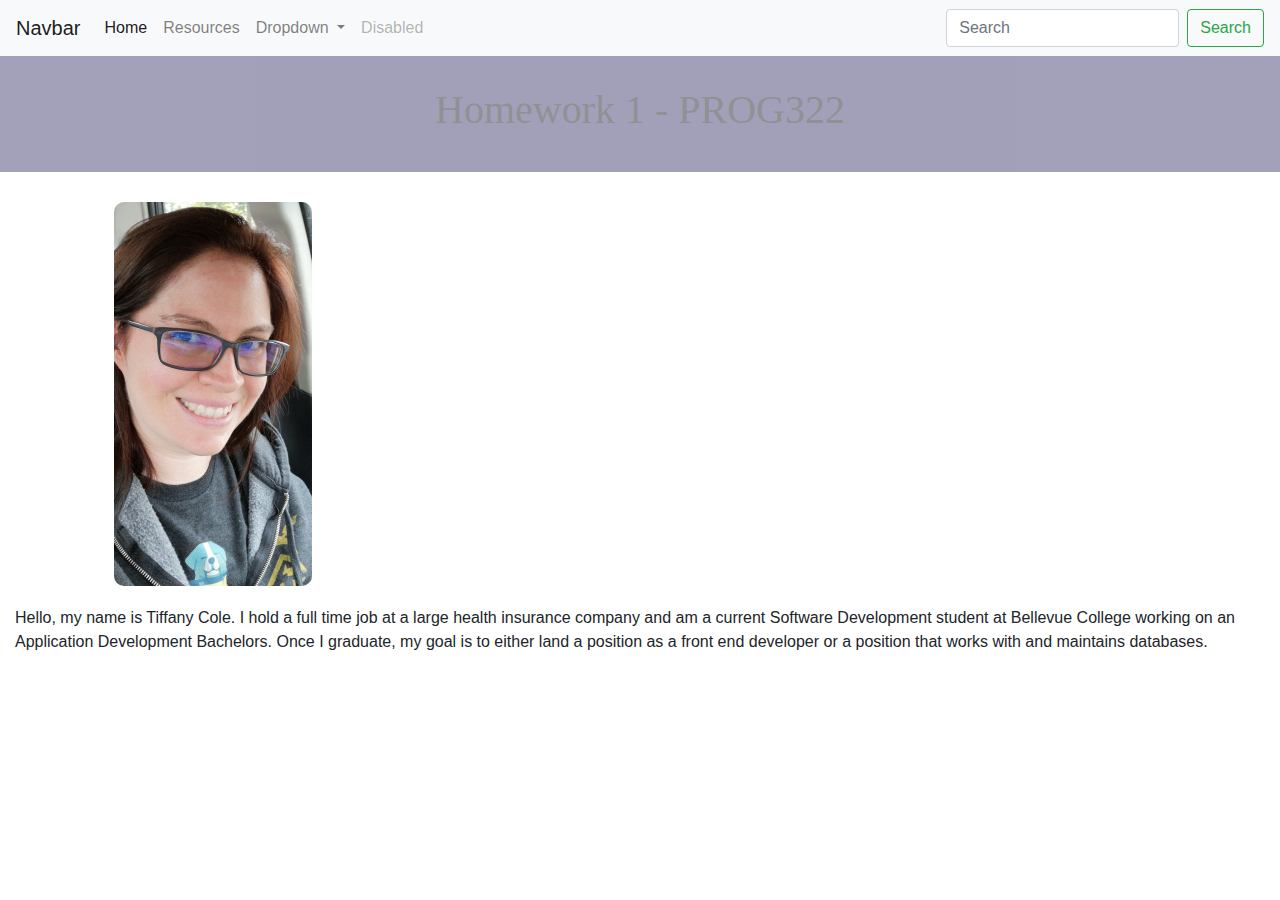
==== index.html @ 00736f1a "adding grids" ====
<!DOCTYPE html>
<html lang="en">
<head>
    <title>Tiffany Cole</title>
    <script src="js/jquery.min.js"></script>
    <meta charset="UTF-8">
    <meta name="description" content="Free Web tutorials">
    <meta name="keywords" content="HTML,CSS,XML,JavaScript">
    <meta name="author" content="Tiffany Cole">
    <meta name="viewport" content="width=device-width, initial-scale=1.0">
    <link rel="stylesheet" type="text/css" href="css/style.css"/>
    <link rel="stylesheet" type="text/css" href="css/bootstrap.min.css"/>
</head>

<!-- this is just temp -->
<nav class="navbar navbar-expand-lg navbar-light bg-light">
    <a class="navbar-brand" href="#">Navbar</a>
    <button class="navbar-toggler" type="button" data-toggle="collapse" data-target="#navbarSupportedContent" aria-controls="navbarSupportedContent" aria-expanded="false" aria-label="Toggle navigation">
      <span class="navbar-toggler-icon"></span>
    </button>
    <div class="collapse navbar-collapse" id="navbarSupportedContent">
      <ul class="navbar-nav mr-auto">
        <li class="nav-item active">
          <a class="nav-link" href="#">Home <span class="sr-only">(current)</span></a>
        </li>
        <li class="nav-item">
          <a class="nav-link" href="pages/resources.html">Resources</a>
        </li>
        <li class="nav-item dropdown">
          <a class="nav-link dropdown-toggle" href="#" id="navbarDropdown" role="button" data-toggle="dropdown" aria-haspopup="true" aria-expanded="false">
            Dropdown
          </a>
          <div class="dropdown-menu" aria-labelledby="navbarDropdown">
            <a class="dropdown-item" href="#">Action</a>
            <a class="dropdown-item" href="#">Another action</a>
            <div class="dropdown-divider"></div>
            <a class="dropdown-item" href="#">Something else here</a>
          </div>
        </li>
        <li class="nav-item">
          <a class="nav-link disabled" href="#" tabindex="-1" aria-disabled="true">Disabled</a>
        </li>
      </ul>
      <form class="form-inline my-2 my-lg-0">
        <input class="form-control mr-sm-2" type="search" placeholder="Search" aria-label="Search">
        <button class="btn btn-outline-success my-2 my-sm-0" type="submit">Search</button>
      </form>
    </div>
  </nav>
<!-- this is just temp -->


    <div class="text-center">
<h1 class="cursive">Homework 1 - PROG322</h1>
</div>

<div class="col-sm-4">
<img src="./images/profilepicture.jpg" class="img-rounded" width="512" height="384" alt="pic of me"/>
</div>
</div>
<div class="col-sm-8"></div>
<div class="text-break container-fluid">
    Hello, my name is Tiffany Cole. I hold a full time job at a large health insurance company
    and am a current Software Development student at Bellevue College working on an Application Development Bachelors.
    Once I graduate, my goal is to either land a position as a front end developer or a position that works with and maintains databases.
</div>
</div>
</html>

</html>
---- css/style.css ----
.img-rounded {
    border-radius:10px;
    display: block;
    margin-left: auto;
    margin-right: auto;
    width: 50%;
    object-fit: cover;
    padding-bottom: 20px,
}

.cursive {
    font-family: cursive;
}

.listed-resources {
    font-family: 'Trebuchet MS', 'Lucida Sans Unicode', 'Lucida Grande', 'Lucida Sans', Arial, sans-serif
}

.text-break {
    padding-bottom: 20px;
    padding-top: 20px;
    font-family: 'Trebuchet MS', 'Lucida Sans Unicode', 'Lucida Grande', 'Lucida Sans', Arial, sans-serif
}

.container {
    padding-right:15px;
    padding-left:15px;
    margin-right:auto;
    margin-left:auto
}

h1 {
    font-family: 'Segoe UI', Tahoma, Geneva, Verdana, sans-serif;
}

.text-center {
    padding-top:30px;
    padding-bottom:30px;
    margin-bottom:30px;
    opacity: 0.5;
    text-align: center;
    color:inherit;
    background-color:rgb(70, 67, 116)
}
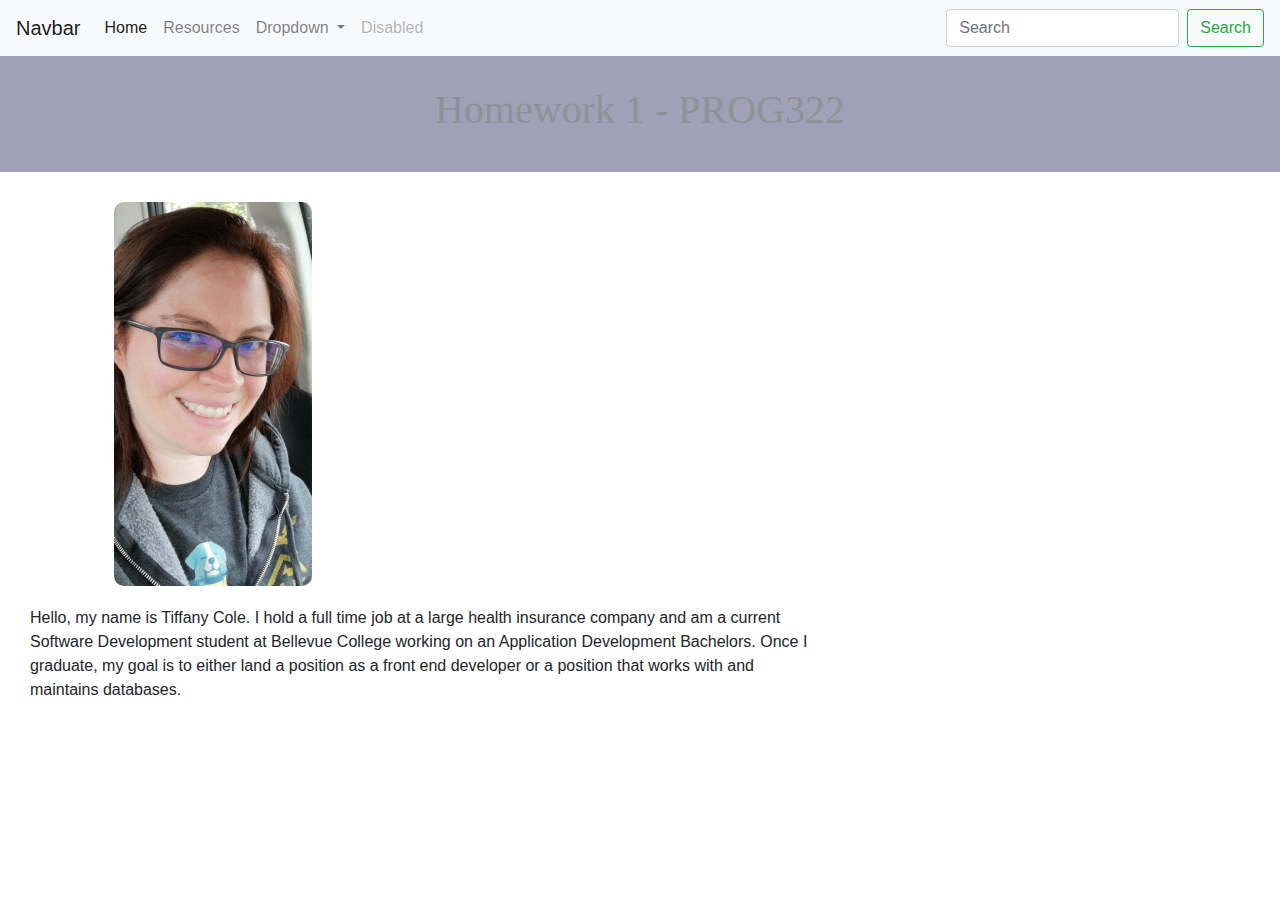
==== commit 8bf6bc47: "fixing grid" ====
--- a/index.html
+++ b/index.html
@@ -58,7 +58,7 @@
 <img src="./images/profilepicture.jpg" class="img-rounded" width="512" height="384" alt="pic of me"/>
 </div>
 </div>
-<div class="col-sm-8"></div>
+<div class="col-sm-8">
 <div class="text-break container-fluid">
     Hello, my name is Tiffany Cole. I hold a full time job at a large health insurance company
     and am a current Software Development student at Bellevue College working on an Application Development Bachelors.
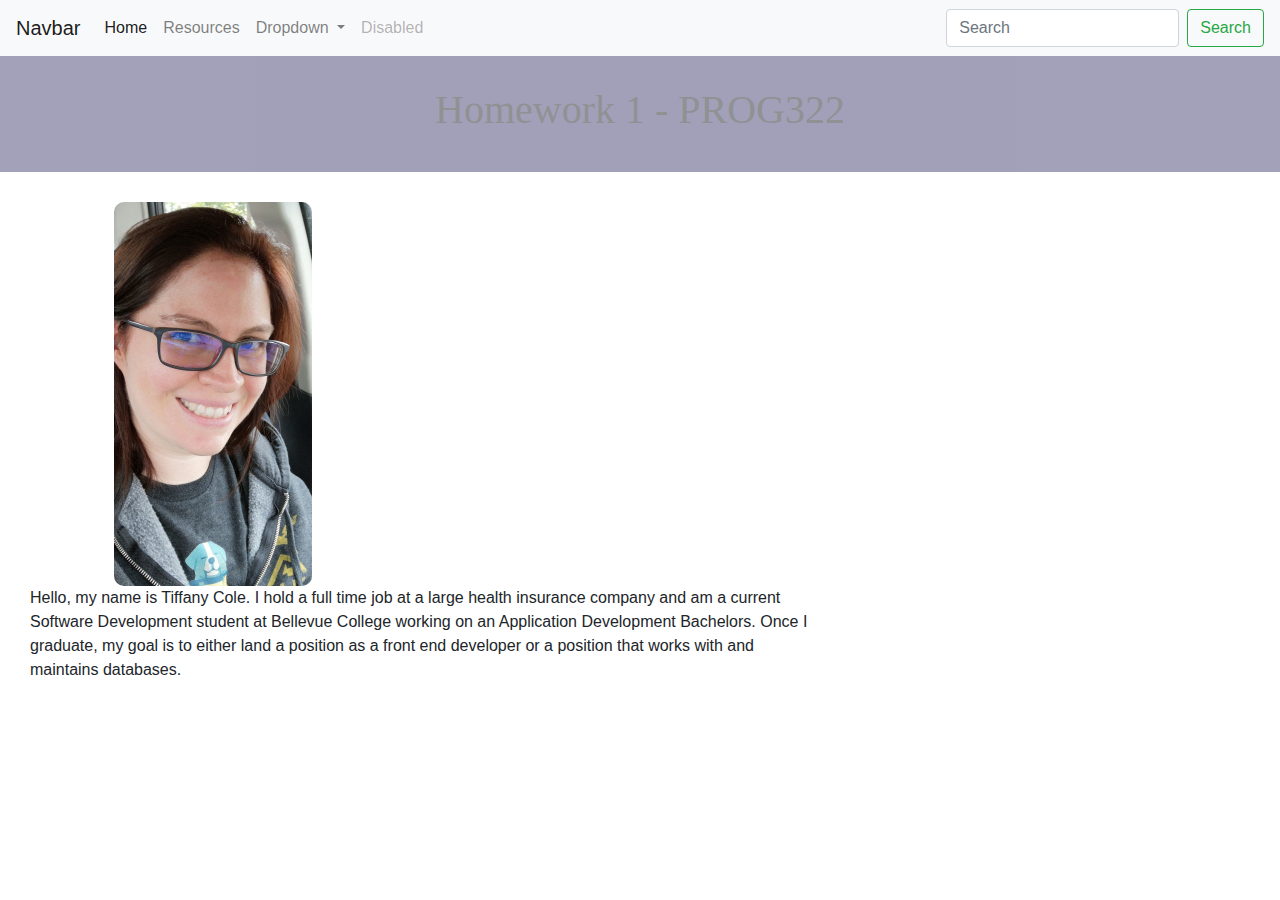
==== commit 1f3da674: "fixing grid" ====
--- a/index.html
+++ b/index.html
@@ -57,7 +57,6 @@
 <div class="col-sm-4">
 <img src="./images/profilepicture.jpg" class="img-rounded" width="512" height="384" alt="pic of me"/>
 </div>
-</div>
 <div class="col-sm-8">
 <div class="text-break container-fluid">
     Hello, my name is Tiffany Cole. I hold a full time job at a large health insurance company
@@ -67,5 +66,4 @@
 </div>
 </html>
 
-</html>
 
--- a/css/style.css
+++ b/css/style.css
@@ -17,17 +17,10 @@
 }
 
 .text-break {
-    padding-bottom: 20px;
-    padding-top: 20px;
+
     font-family: 'Trebuchet MS', 'Lucida Sans Unicode', 'Lucida Grande', 'Lucida Sans', Arial, sans-serif
 }
 
-.container {
-    padding-right:15px;
-    padding-left:15px;
-    margin-right:auto;
-    margin-left:auto
-}
 
 h1 {
     font-family: 'Segoe UI', Tahoma, Geneva, Verdana, sans-serif;
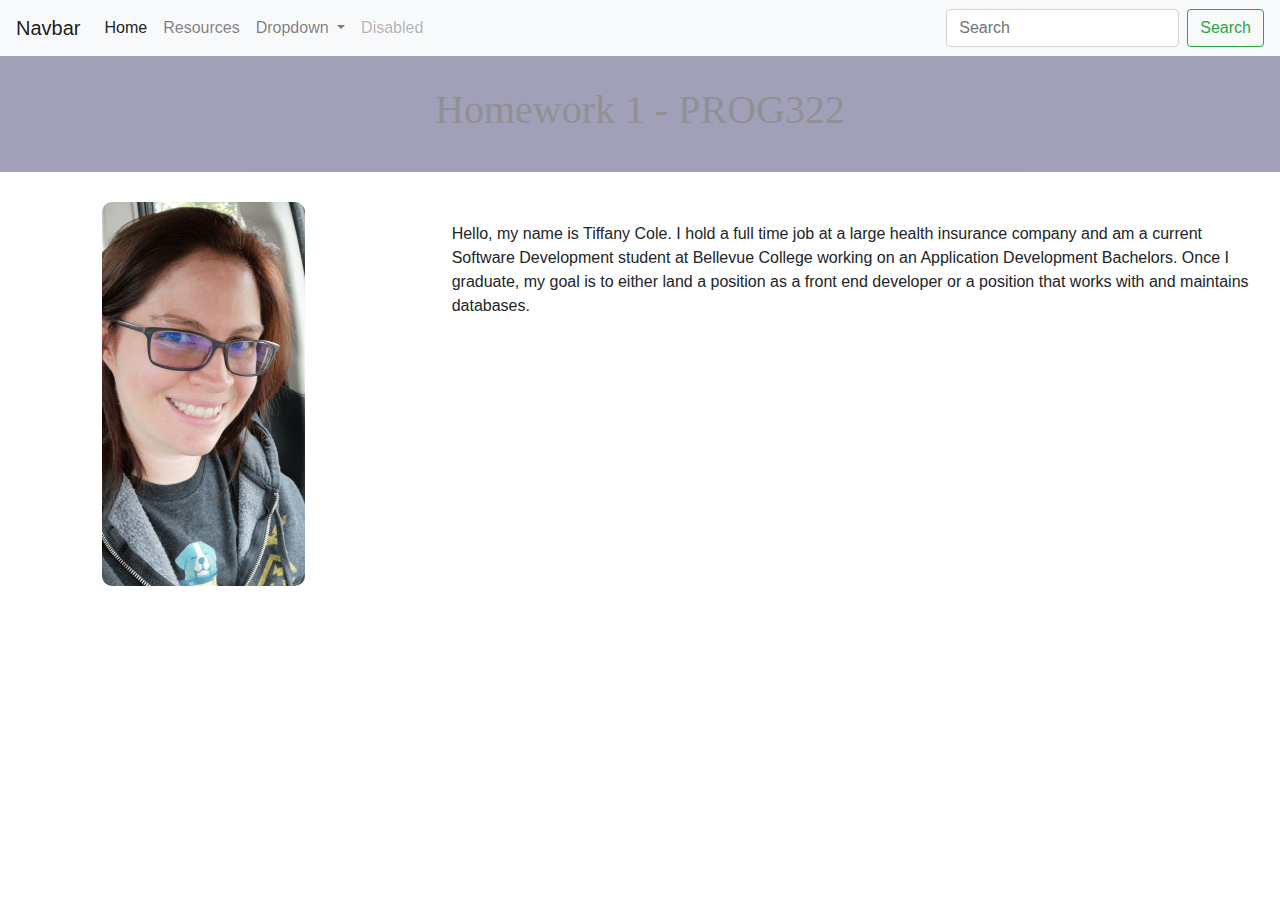
==== commit da8c510c: "fixing grid" ====
--- a/index.html
+++ b/index.html
@@ -54,6 +54,7 @@
 <h1 class="cursive">Homework 1 - PROG322</h1>
 </div>
 
+<div class="row">
 <div class="col-sm-4">
 <img src="./images/profilepicture.jpg" class="img-rounded" width="512" height="384" alt="pic of me"/>
 </div>
@@ -64,6 +65,7 @@
     Once I graduate, my goal is to either land a position as a front end developer or a position that works with and maintains databases.
 </div>
 </div>
+</div>
 </html>
 
 
--- a/css/style.css
+++ b/css/style.css
@@ -17,10 +17,10 @@
 }
 
 .text-break {
-
+    padding-bottom: 20px;
+    padding-top: 20px;
     font-family: 'Trebuchet MS', 'Lucida Sans Unicode', 'Lucida Grande', 'Lucida Sans', Arial, sans-serif
 }
-
 
 h1 {
     font-family: 'Segoe UI', Tahoma, Geneva, Verdana, sans-serif;
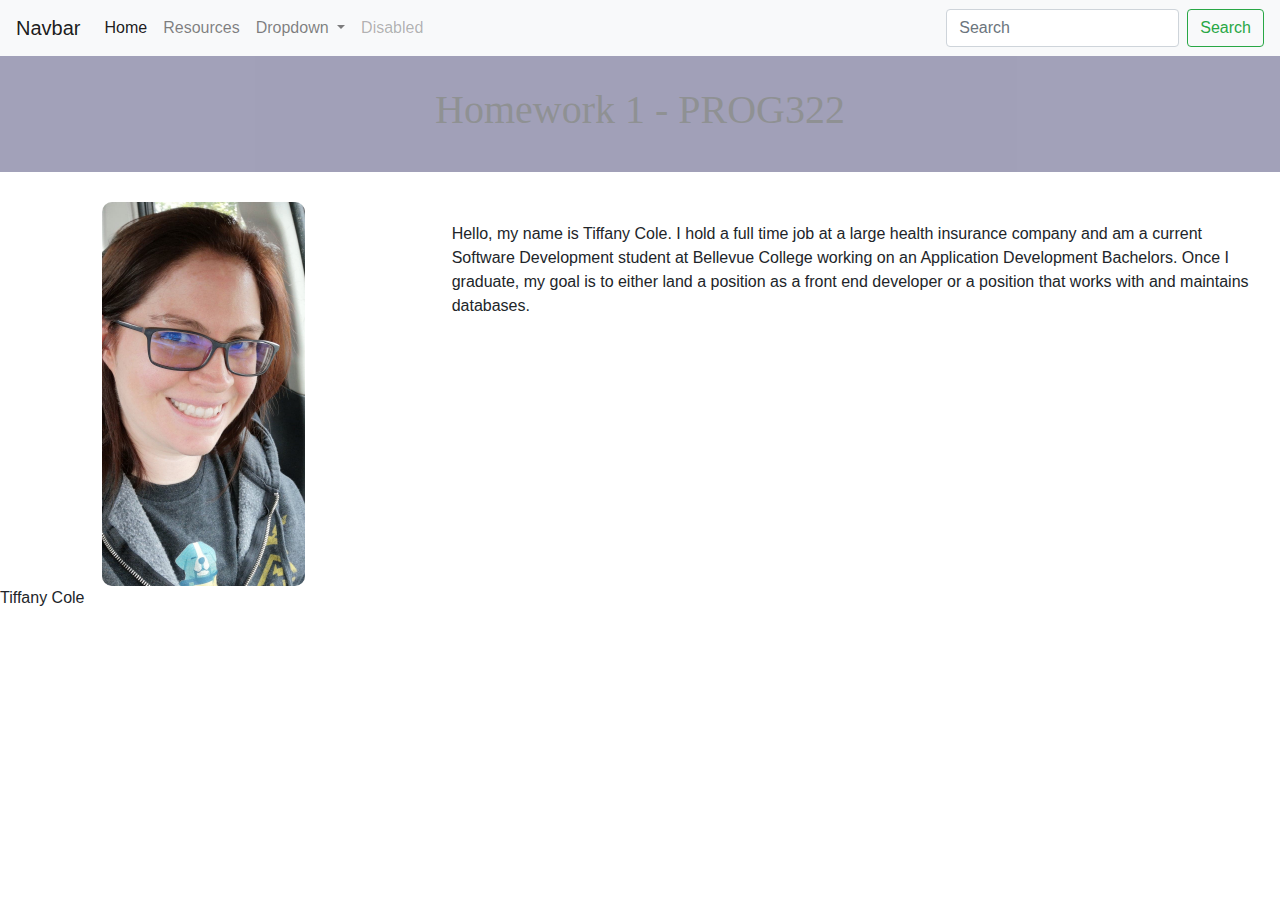
==== commit dd3d09d8: "adding name" ====
--- a/index.html
+++ b/index.html
@@ -57,12 +57,13 @@
 <div class="row">
 <div class="col-sm-4">
 <img src="./images/profilepicture.jpg" class="img-rounded" width="512" height="384" alt="pic of me"/>
+<p>Tiffany Cole</p>
 </div>
 <div class="col-sm-8">
 <div class="text-break container-fluid">
-    Hello, my name is Tiffany Cole. I hold a full time job at a large health insurance company
+   <p>Hello, my name is Tiffany Cole. I hold a full time job at a large health insurance company
     and am a current Software Development student at Bellevue College working on an Application Development Bachelors.
-    Once I graduate, my goal is to either land a position as a front end developer or a position that works with and maintains databases.
+    Once I graduate, my goal is to either land a position as a front end developer or a position that works with and maintains databases. </p> 
 </div>
 </div>
 </div>
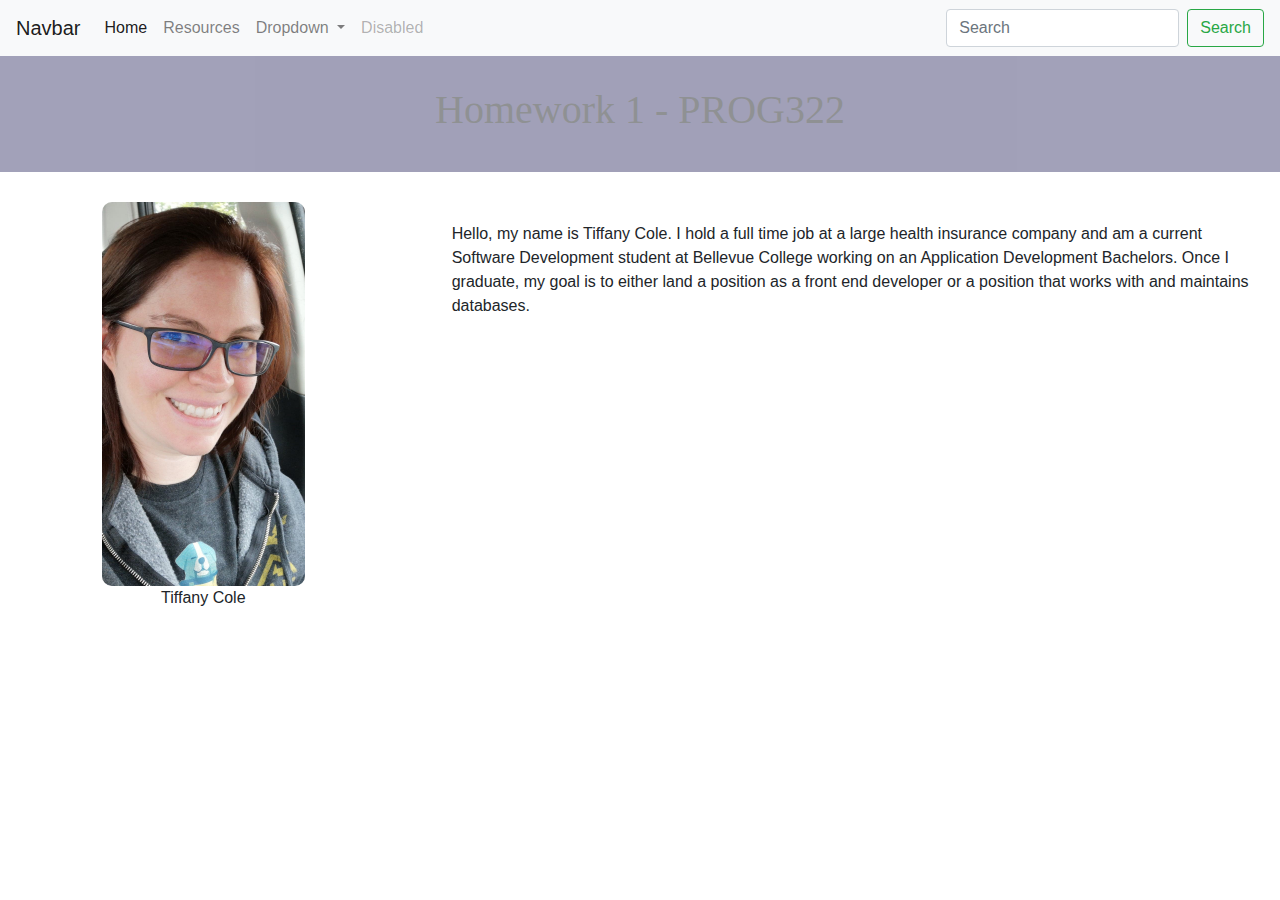
==== commit 2e829669: "text" ====
--- a/index.html
+++ b/index.html
@@ -57,7 +57,9 @@
 <div class="row">
 <div class="col-sm-4">
 <img src="./images/profilepicture.jpg" class="img-rounded" width="512" height="384" alt="pic of me"/>
-<p>Tiffany Cole</p>
+<div class="title-name">Tiffany Cole
+    
+</div>
 </div>
 <div class="col-sm-8">
 <div class="text-break container-fluid">
--- a/css/style.css
+++ b/css/style.css
@@ -13,6 +13,11 @@
 }
 
 .listed-resources {
+    font-family: 'Trebuchet MS', 'Lucida Sans Unicode', 'Lucida Grande', 'Lucida Sans', Arial, sans-serif
+}
+
+.title-name {
+    text-align: center;
     font-family: 'Trebuchet MS', 'Lucida Sans Unicode', 'Lucida Grande', 'Lucida Sans', Arial, sans-serif
 }
 
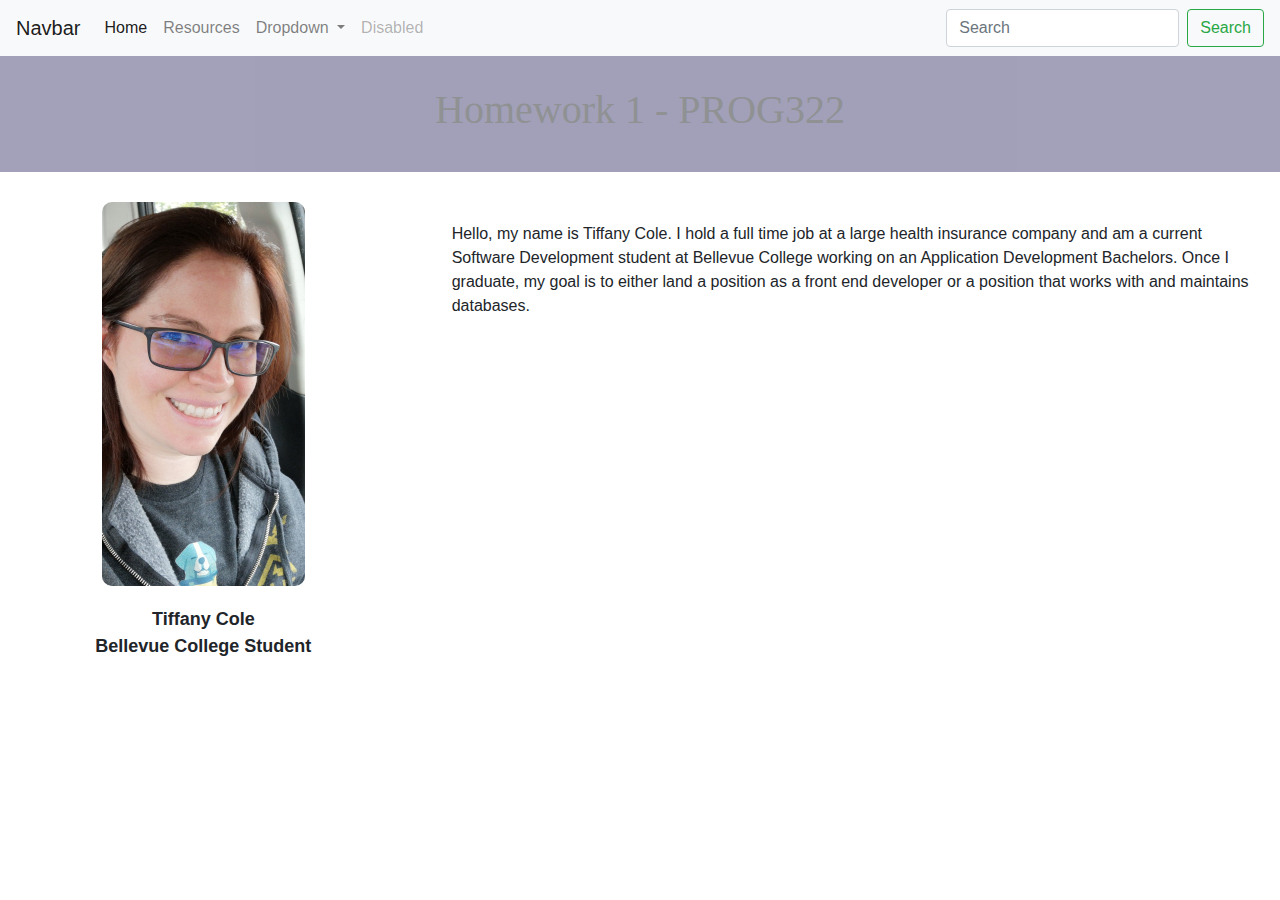
==== commit b1f72e04: "updated title" ====
--- a/index.html
+++ b/index.html
@@ -4,7 +4,7 @@
     <title>Tiffany Cole</title>
     <script src="js/jquery.min.js"></script>
     <meta charset="UTF-8">
-    <meta name="description" content="Free Web tutorials">
+    <meta name="description" content="ISIT322 Spring 2020">
     <meta name="keywords" content="HTML,CSS,XML,JavaScript">
     <meta name="author" content="Tiffany Cole">
     <meta name="viewport" content="width=device-width, initial-scale=1.0">
@@ -57,8 +57,9 @@
 <div class="row">
 <div class="col-sm-4">
 <img src="./images/profilepicture.jpg" class="img-rounded" width="512" height="384" alt="pic of me"/>
-<div class="title-name">Tiffany Cole
-    
+<div class="title-name">Tiffany Cole<br>
+    Bellevue College Student
+
 </div>
 </div>
 <div class="col-sm-8">
--- a/css/style.css
+++ b/css/style.css
@@ -18,6 +18,9 @@
 
 .title-name {
     text-align: center;
+    padding-top: 20px;
+    font-weight: bold;
+    font-size: 18px;
     font-family: 'Trebuchet MS', 'Lucida Sans Unicode', 'Lucida Grande', 'Lucida Sans', Arial, sans-serif
 }
 
